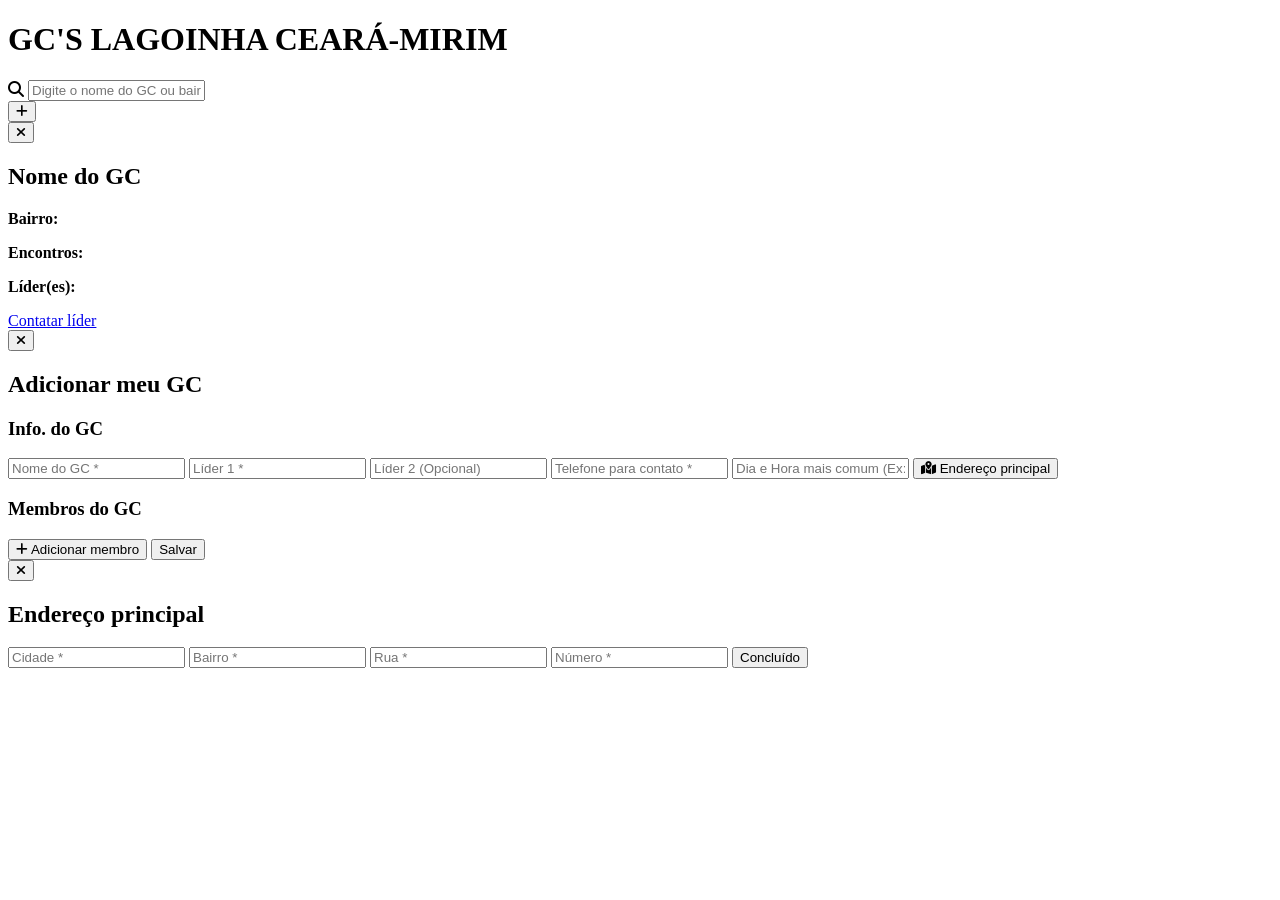
==== index.html @ b794cf69 "Create index.html" ====
<!DOCTYPE html>
<html lang="pt-BR">
<head>
    <meta charset="UTF-8">
    <meta name="viewport" content="width=device-width, initial-scale=1.0">
    <title>Backstage - GC's Lagoinha</title>
    <link href="https://fonts.googleapis.com/css2?family=Open+Sans:wght@400;700&display=swap" rel="stylesheet">
    <link rel="stylesheet" href="https://cdnjs.cloudflare.com/ajax/libs/font-awesome/6.4.0/css/all.min.css">
    <link rel="stylesheet" href="style.css">
</head>
<body>
    <!-- LOADER -->
    <div id="loader-overlay" class="loader-overlay" style="display: none;">
        <div class="loader-wrapper">
            <img src="https://media2.giphy.com/media/v1.Y2lkPTc5MGI3NjExeGczM2ZyaXMyaXo3c3Z4M2I3Z3pxMGUyd21uanE3Ym5lb2NlenBpayZlcD12MV9pbnRlcm5hbF9naWZfYnlfaWQmY3Q9Zw/vrHepZHufSd2UP8BGs/giphy.gif" alt="Lagoinha" class="loader-logo">
            <img src="https://cdn.pixabay.com/animation/2023/05/02/04/29/04-29-06-428_512.gif" alt="Loading" class="loader-spinner">
        </div>
    </div>

    <header class="header">
        <h1>GC'S LAGOINHA CEARÁ-MIRIM</h1>
    </header>

    <main class="container">
        <div class="search-bar">
            <i class="fa-solid fa-magnifying-glass search-icon"></i>
            <input type="text" id="search-input" placeholder="Digite o nome do GC ou bairro..." oninput="filterGCs()">
        </div>

        <!-- Lista de GCs -->
        <div class="gc-list-container" id="gc-list-container">
            <!-- GCs injetados via JS -->
        </div>
    </main>

    <!-- Botão Adicionar (FAB) -->
    <button class="fab-btn" onclick="openModal('modal-add-gc')">
        <i class="fa-solid fa-plus"></i>
    </button>

    <!-- MODAL: Visualizar GC -->
    <div id="modal-view-gc" class="modal-overlay" onclick="closeAllModals(event)">
        <div class="modal-content">
            <button class="close-btn" onclick="closeModal('modal-view-gc')"><i class="fa-solid fa-xmark"></i></button>
            <h2 id="view-gc-name">Nome do GC</h2>
            <div class="view-info">
                <p><strong>Bairro:</strong> <span id="view-gc-bairro"></span></p>
                <p><strong>Encontros:</strong> <span id="view-gc-diahora"></span></p>
                <p><strong>Líder(es):</strong> <span id="view-gc-lider"></span></p>
            </div>
            <a href="#" id="btn-contatar-lider" target="_blank" class="btn-action">Contatar líder</a>
        </div>
    </div>

    <!-- MODAL: Adicionar GC -->
    <div id="modal-add-gc" class="modal-overlay" onclick="closeAllModals(event)">
        <div class="modal-content form-modal">
            <button class="close-btn" onclick="closeModal('modal-add-gc')"><i class="fa-solid fa-xmark"></i></button>
            <h2>Adicionar meu GC</h2>
            
            <form id="add-gc-form" onsubmit="event.preventDefault(); submitGC();">
                <h3 class="section-title">Info. do GC</h3>
                <input type="text" id="gc-nome" placeholder="Nome do GC *" required>
                <input type="text" id="gc-lider1" placeholder="Líder 1 *" required>
                <input type="text" id="gc-lider2" placeholder="Líder 2 (Opcional)">
                <input type="tel" id="gc-telefone" placeholder="Telefone para contato *" required>
                <input type="text" id="gc-diahora" placeholder="Dia e Hora mais comum (Ex: Sexta 19:30) *" required>
                
                <button type="button" class="btn-address" onclick="openModal('modal-address')">
                    <i class="fa-solid fa-map-location-dot"></i> <span id="address-btn-text">Endereço principal</span>
                </button>

                <h3 class="section-title">Membros do GC</h3>
                <div id="membros-container">
                    <!-- Três campos iniciais gerados via JS no script -->
                </div>
                
                <button type="button" class="btn-add-member" onclick="addMemberRow()"><i class="fa-solid fa-plus"></i> Adicionar membro</button>
                <button type="submit" class="btn-action btn-salvar">Salvar</button>
            </form>
        </div>
    </div>

    <!-- MODAL (Sobreposto): Endereço -->
    <div id="modal-address" class="modal-overlay inner-overlay">
        <div class="modal-content">
            <button class="close-btn" onclick="closeModal('modal-address')"><i class="fa-solid fa-xmark"></i></button>
            <h2>Endereço principal</h2>
            <input type="text" id="end-cidade" placeholder="Cidade *" required>
            <input type="text" id="end-bairro" placeholder="Bairro *" required>
            <input type="text" id="end-rua" placeholder="Rua *" required>
            <input type="text" id="end-numero" placeholder="Número *" required>
            
            <button type="button" class="btn-action" onclick="saveAddressCache()">Concluído</button>
        </div>
    </div>

    <script src="script.js"></script>
</body>
</html>
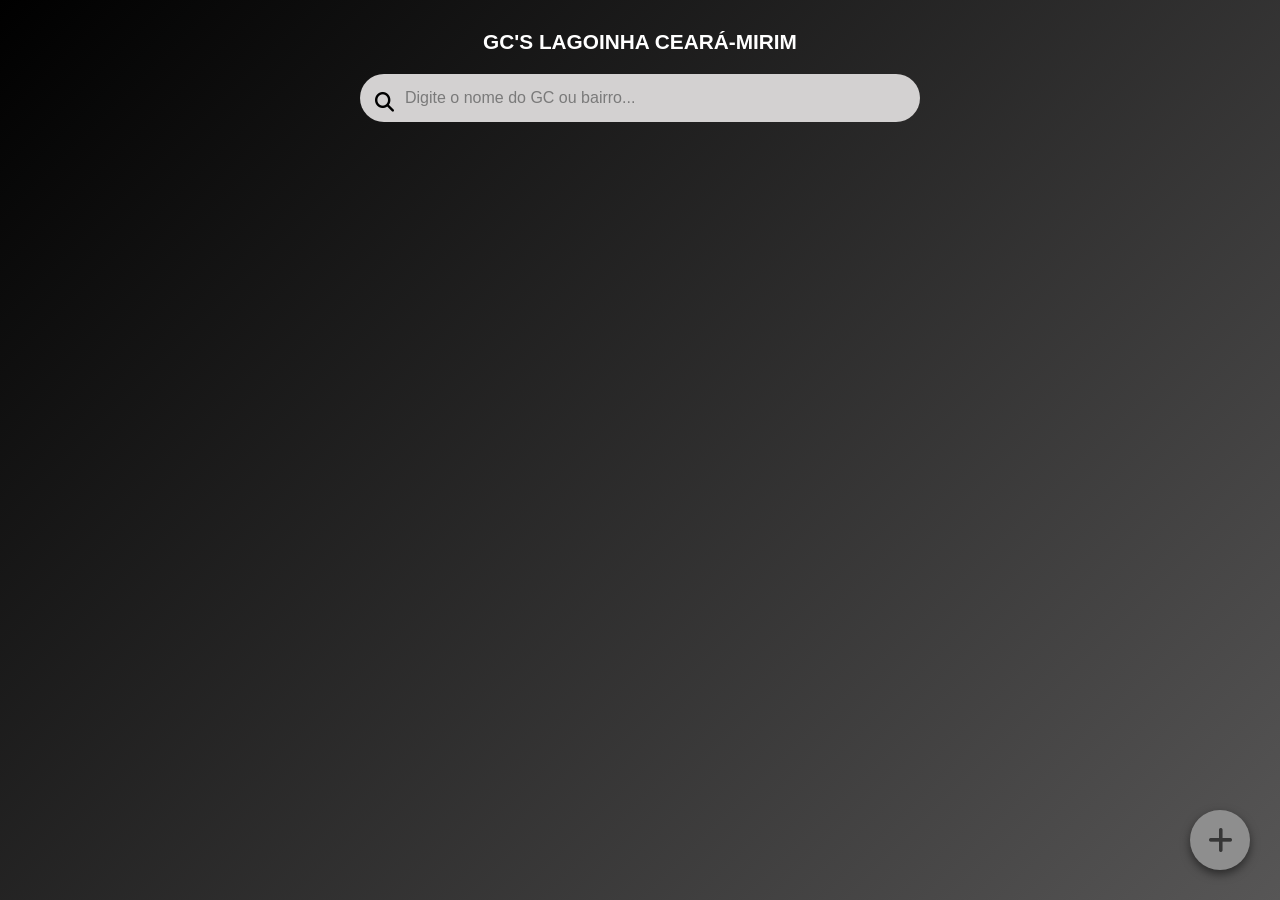
==== commit 02a8a75a: "Update index.html" ====
--- a/index.html
+++ b/index.html
@@ -9,7 +9,6 @@
     <link rel="stylesheet" href="style.css">
 </head>
 <body>
-    <!-- LOADER -->
     <div id="loader-overlay" class="loader-overlay" style="display: none;">
         <div class="loader-wrapper">
             <img src="https://media2.giphy.com/media/v1.Y2lkPTc5MGI3NjExeGczM2ZyaXMyaXo3c3Z4M2I3Z3pxMGUyd21uanE3Ym5lb2NlenBpayZlcD12MV9pbnRlcm5hbF9naWZfYnlfaWQmY3Q9Zw/vrHepZHufSd2UP8BGs/giphy.gif" alt="Lagoinha" class="loader-logo">
@@ -27,23 +26,20 @@
             <input type="text" id="search-input" placeholder="Digite o nome do GC ou bairro..." oninput="filterGCs()">
         </div>
 
-        <!-- Lista de GCs -->
         <div class="gc-list-container" id="gc-list-container">
-            <!-- GCs injetados via JS -->
-        </div>
+            </div>
     </main>
 
-    <!-- Botão Adicionar (FAB) -->
     <button class="fab-btn" onclick="openModal('modal-add-gc')">
         <i class="fa-solid fa-plus"></i>
     </button>
 
-    <!-- MODAL: Visualizar GC -->
     <div id="modal-view-gc" class="modal-overlay" onclick="closeAllModals(event)">
         <div class="modal-content">
             <button class="close-btn" onclick="closeModal('modal-view-gc')"><i class="fa-solid fa-xmark"></i></button>
             <h2 id="view-gc-name">Nome do GC</h2>
             <div class="view-info">
+                <p><strong>Categoria:</strong> <span id="view-gc-categoria"></span></p>
                 <p><strong>Bairro:</strong> <span id="view-gc-bairro"></span></p>
                 <p><strong>Encontros:</strong> <span id="view-gc-diahora"></span></p>
                 <p><strong>Líder(es):</strong> <span id="view-gc-lider"></span></p>
@@ -52,7 +48,6 @@
         </div>
     </div>
 
-    <!-- MODAL: Adicionar GC -->
     <div id="modal-add-gc" class="modal-overlay" onclick="closeAllModals(event)">
         <div class="modal-content form-modal">
             <button class="close-btn" onclick="closeModal('modal-add-gc')"><i class="fa-solid fa-xmark"></i></button>
@@ -61,6 +56,20 @@
             <form id="add-gc-form" onsubmit="event.preventDefault(); submitGC();">
                 <h3 class="section-title">Info. do GC</h3>
                 <input type="text" id="gc-nome" placeholder="Nome do GC *" required>
+                
+                <select id="gc-categoria" required>
+                    <option value="" disabled selected>Selecione a Categoria *</option>
+                    <option value="Casais">Casais</option>
+                    <option value="Homens (até 24 anos)">Homens (até 24 anos)</option>
+                    <option value="Mulheres (até 24 anos)">Mulheres (até 24 anos)</option>
+                    <option value="Meninos (até 17 anos)">Meninos (até 17 anos)</option>
+                    <option value="Meninas (até 17 anos)">Meninas (até 17 anos)</option>
+                    <option value="Pré-adolescentes (até 12 anos)">Pré-adolescentes (até 12 anos)</option>
+                    <option value="Crianças (até 9 anos)">Crianças (até 9 anos)</option>
+                    <option value="Homens (25 anos ou mais)">Homens (25 anos ou mais)</option>
+                    <option value="Mulheres (25 anos ou mais)">Mulheres (25 anos ou mais)</option>
+                </select>
+
                 <input type="text" id="gc-lider1" placeholder="Líder 1 *" required>
                 <input type="text" id="gc-lider2" placeholder="Líder 2 (Opcional)">
                 <input type="tel" id="gc-telefone" placeholder="Telefone para contato *" required>
@@ -72,8 +81,7 @@
 
                 <h3 class="section-title">Membros do GC</h3>
                 <div id="membros-container">
-                    <!-- Três campos iniciais gerados via JS no script -->
-                </div>
+                    </div>
                 
                 <button type="button" class="btn-add-member" onclick="addMemberRow()"><i class="fa-solid fa-plus"></i> Adicionar membro</button>
                 <button type="submit" class="btn-action btn-salvar">Salvar</button>
@@ -81,7 +89,6 @@
         </div>
     </div>
 
-    <!-- MODAL (Sobreposto): Endereço -->
     <div id="modal-address" class="modal-overlay inner-overlay">
         <div class="modal-content">
             <button class="close-btn" onclick="closeModal('modal-address')"><i class="fa-solid fa-xmark"></i></button>
--- a/style.css
+++ b/style.css
@@ -0,0 +1,281 @@
+* {
+    margin: 0;
+    padding: 0;
+    box-sizing: border-box;
+    font-family: 'Open Sans', sans-serif;
+}
+
+body {
+    background: linear-gradient(135deg, #000000 0%, #575656 100%);
+    min-height: 100vh;
+    color: #ffffff;
+}
+
+/* Loader Duplo */
+.loader-overlay {
+    position: fixed;
+    top: 0; left: 0; width: 100vw; height: 100vh;
+    background: rgba(0,0,0,0.85);
+    z-index: 9999;
+    display: flex;
+    justify-content: center;
+    align-items: center;
+}
+
+.loader-wrapper {
+    position: relative;
+    width: 150px;
+    height: 150px;
+    display: flex;
+    justify-content: center;
+    align-items: center;
+}
+
+.loader-logo {
+    position: absolute;
+    width: 80px;
+    height: 80px;
+    border-radius: 50%;
+    object-fit: cover;
+    z-index: 2;
+}
+
+.loader-spinner {
+    position: absolute;
+    width: 150px;
+    height: 150px;
+    z-index: 1;
+}
+
+/* Header */
+.header {
+    text-align: center;
+    padding: 30px 20px 20px;
+}
+
+.header h1 {
+    color: #ffffff;
+    font-weight: 700;
+    font-size: 1.3rem;
+    text-transform: uppercase;
+}
+
+/* Search Bar */
+.container {
+    padding: 0 20px;
+    max-width: 600px;
+    margin: 0 auto;
+}
+
+.search-bar {
+    position: relative;
+    margin-bottom: 30px;
+}
+
+.search-bar input {
+    width: 100%;
+    background-color: #d3d1d1;
+    border: none;
+    border-radius: 25px;
+    padding: 15px 15px 15px 45px;
+    font-size: 1rem;
+    color: #363636;
+    outline: none;
+}
+
+.search-bar input::placeholder {
+    color: #7a7a7a; /* Esmaecido */
+}
+
+.search-icon {
+    position: absolute;
+    left: 15px;
+    top: 50%;
+    transform: translateY(-50%);
+    color: #000000;
+    font-size: 1.2rem;
+}
+
+/* Container de GCs */
+.gc-list-container {
+    background-color: #d3d1d1;
+    border-radius: 15px;
+    overflow: hidden;
+    margin-bottom: 100px; /* Espaço pro FAB */
+}
+
+.gc-item {
+    display: flex;
+    justify-content: space-between;
+    align-items: center;
+    padding: 20px;
+    border-bottom: 1px solid #363636;
+    cursor: pointer;
+    transition: background 0.2s;
+}
+
+.gc-item:last-child {
+    border-bottom: none;
+}
+
+.gc-item:active {
+    background-color: #bebebe;
+}
+
+.gc-info h3 {
+    color: #000000;
+    font-weight: 700;
+    font-size: 1.2rem;
+    margin-bottom: 5px;
+}
+
+.gc-info p {
+    color: #363636;
+    font-weight: 400;
+    font-size: 0.95rem;
+}
+
+.gc-arrow {
+    color: #363636;
+    font-size: 1.2rem;
+}
+
+/* FAB (Floating Action Button) */
+.fab-btn {
+    position: fixed;
+    bottom: 30px;
+    right: 30px;
+    width: 60px;
+    height: 60px;
+    border-radius: 50%;
+    background-color: #8e8e8e;
+    border: none;
+    color: #363636;
+    font-size: 1.8rem;
+    display: flex;
+    justify-content: center;
+    align-items: center;
+    box-shadow: 0 4px 10px rgba(0,0,0,0.5);
+    cursor: pointer;
+    z-index: 1000;
+}
+
+/* Modais */
+.modal-overlay {
+    position: fixed;
+    top: 0; left: 0; width: 100vw; height: 100vh;
+    background: rgba(0,0,0,0.6);
+    display: none;
+    justify-content: center;
+    align-items: center; /* Centralizado verticalmente */
+    z-index: 2000;
+}
+
+.inner-overlay {
+    z-index: 2100; /* Sobreposto ao modal de adição */
+}
+
+.modal-overlay.active {
+    display: flex;
+}
+
+.modal-content {
+    background-color: #d3d1d1;
+    color: #000000;
+    width: calc(100% - 40px); /* Garante margem nas laterais em telas menores */
+    max-width: 500px;
+    border-radius: 20px; /* Cantos arredondados por completo */
+    padding: 30px 20px;
+    position: relative;
+    max-height: 90vh;
+    overflow-y: auto;
+}
+
+.close-btn {
+    position: absolute;
+    top: 15px;
+    right: 20px;
+    background: none;
+    border: none;
+    font-size: 1.5rem;
+    color: #000000;
+    cursor: pointer;
+}
+
+.modal-content h2 {
+    margin-bottom: 20px;
+    text-align: center;
+}
+
+.section-title {
+    background-color: #575656;
+    color: #fff;
+    padding: 8px 15px;
+    border-radius: 10px;
+    margin: 20px 0 10px;
+    font-size: 1rem;
+}
+
+input {
+    width: 100%;
+    background-color: #ffffff;
+    border: 1px solid #8e8e8e;
+    border-radius: 10px;
+    padding: 12px;
+    margin-bottom: 10px;
+    font-size: 1rem;
+    outline: none;
+}
+
+/* Botões Customizados */
+.btn-address, .btn-action {
+    width: 100%;
+    padding: 15px;
+    border-radius: 10px;
+    border: none;
+    font-weight: 700;
+    font-size: 1rem;
+    cursor: pointer;
+    text-align: center;
+    display: block;
+    text-decoration: none;
+}
+
+.btn-address {
+    background-color: #8e8e8e;
+    color: #ffffff;
+    margin-bottom: 10px;
+}
+
+.btn-action {
+    background-color: #000000;
+    color: #ffffff;
+    margin-top: 20px;
+}
+
+.btn-add-member {
+    background: none;
+    border: none;
+    color: #000000;
+    font-weight: bold;
+    font-size: 1rem;
+    cursor: pointer;
+    display: block;
+    margin: 10px auto;
+}
+
+.member-row {
+    display: flex;
+    gap: 10px;
+    margin-bottom: 10px;
+}
+
+.member-row input {
+    margin-bottom: 0;
+}
+
+/* View GC Info */
+.view-info p {
+    margin-bottom: 10px;
+    font-size: 1.1rem;
+}
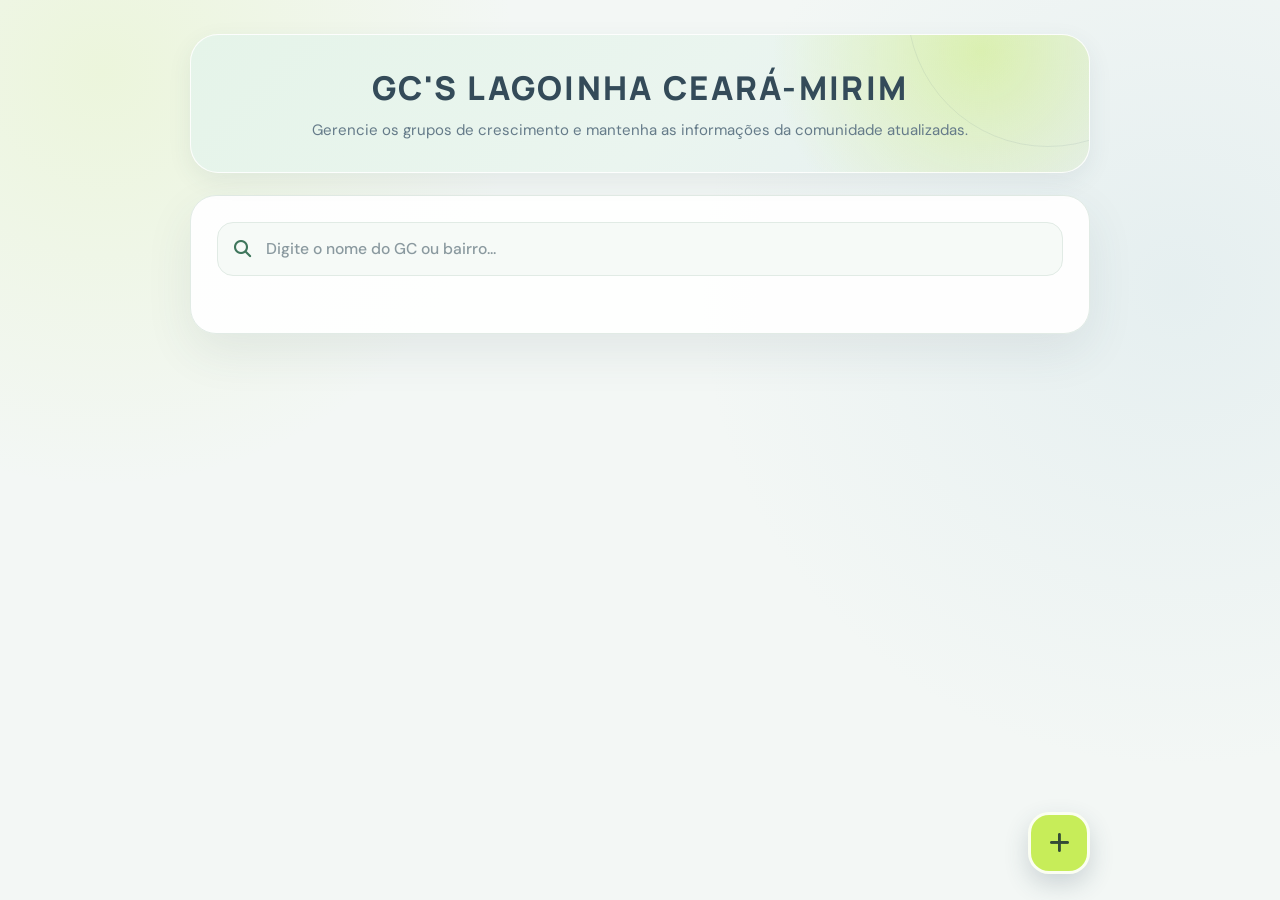
==== commit df293dce: "Atualizar cabeçalho do painel de GC" ====
--- a/index.html
+++ b/index.html
@@ -4,7 +4,9 @@
     <meta charset="UTF-8">
     <meta name="viewport" content="width=device-width, initial-scale=1.0">
     <title>Backstage - GC's Lagoinha</title>
-    <link href="https://fonts.googleapis.com/css2?family=Open+Sans:wght@400;700&display=swap" rel="stylesheet">
+    <link rel="preconnect" href="https://fonts.googleapis.com">
+    <link rel="preconnect" href="https://fonts.gstatic.com" crossorigin>
+    <link href="https://fonts.googleapis.com/css2?family=DM+Sans:wght@400;500;600;700;800&family=Manrope:wght@500;600;700;800&display=swap" rel="stylesheet">
     <link rel="stylesheet" href="https://cdnjs.cloudflare.com/ajax/libs/font-awesome/6.4.0/css/all.min.css">
     <link rel="stylesheet" href="style.css">
 </head>
@@ -18,6 +20,7 @@
 
     <header class="header">
         <h1>GC'S LAGOINHA CEARÁ-MIRIM</h1>
+        <p>Gerencie os grupos de crescimento e mantenha as informações da comunidade atualizadas.</p>
     </header>
 
     <main class="container">
@@ -30,7 +33,7 @@
             </div>
     </main>
 
-    <button class="fab-btn" onclick="openModal('modal-add-gc')">
+    <button class="fab-btn" onclick="openAddModal()">
         <i class="fa-solid fa-plus"></i>
     </button>
 
@@ -45,13 +48,14 @@
                 <p><strong>Líder(es):</strong> <span id="view-gc-lider"></span></p>
             </div>
             <a href="#" id="btn-contatar-lider" target="_blank" class="btn-action">Contatar líder</a>
+            <button class="btn-action btn-editar" onclick="openEditModal()">Editar GC</button>
         </div>
     </div>
 
     <div id="modal-add-gc" class="modal-overlay" onclick="closeAllModals(event)">
         <div class="modal-content form-modal">
             <button class="close-btn" onclick="closeModal('modal-add-gc')"><i class="fa-solid fa-xmark"></i></button>
-            <h2>Adicionar meu GC</h2>
+            <h2 id="modal-add-title">Adicionar meu GC</h2>
             
             <form id="add-gc-form" onsubmit="event.preventDefault(); submitGC();">
                 <h3 class="section-title">Info. do GC</h3>
--- a/style.css
+++ b/style.css
@@ -1,267 +1,490 @@
+:root {
+    color-scheme: light;
+    --bg: #f3f7f5;
+    --surface: #ffffff;
+    --surface-soft: #f6faf7;
+    --green-light: #dff2e5;
+    --green-soft: #edf7f0;
+    --green: #78a98b;
+    --green-deep: #3f765c;
+    --lime: #c7ed59;
+    --lime-deep: #a8d936;
+    --blue-gray: #657b89;
+    --blue-gray-deep: #344b59;
+    --text: #263943;
+    --muted: #73838b;
+    --border: #e1ebe5;
+    --shadow: 0 18px 48px rgba(52, 75, 89, 0.09);
+    --shadow-soft: 0 8px 24px rgba(52, 75, 89, 0.08);
+}
+
 * {
+    box-sizing: border-box;
     margin: 0;
     padding: 0;
-    box-sizing: border-box;
-    font-family: 'Open Sans', sans-serif;
-}
+}
+
+html { min-height: 100%; }
 
 body {
-    background: linear-gradient(135deg, #000000 0%, #575656 100%);
     min-height: 100vh;
-    color: #ffffff;
-}
-
-/* Loader Duplo */
+    padding: 26px 18px 100px;
+    background:
+        radial-gradient(circle at 8% 8%, rgba(199, 237, 89, 0.16), transparent 26rem),
+        radial-gradient(circle at 92% 32%, rgba(168, 203, 217, 0.18), transparent 30rem),
+        var(--bg);
+    color: var(--text);
+    font-family: 'DM Sans', 'Open Sans', sans-serif;
+    -webkit-font-smoothing: antialiased;
+    text-rendering: optimizeLegibility;
+}
+
+/* CARREGAMENTO */
 .loader-overlay {
     position: fixed;
-    top: 0; left: 0; width: 100vw; height: 100vh;
-    background: rgba(0,0,0,0.85);
     z-index: 9999;
-    display: flex;
-    justify-content: center;
-    align-items: center;
+    inset: 0;
+    display: flex;
+    align-items: center;
+    justify-content: center;
+    background: rgba(243, 247, 245, 0.92);
+    backdrop-filter: blur(8px);
 }
 
 .loader-wrapper {
     position: relative;
+    display: flex;
     width: 150px;
     height: 150px;
-    display: flex;
-    justify-content: center;
-    align-items: center;
+    align-items: center;
+    justify-content: center;
 }
 
 .loader-logo {
     position: absolute;
-    width: 80px;
-    height: 80px;
+    z-index: 2;
+    width: 76px;
+    height: 76px;
+    border: 5px solid white;
     border-radius: 50%;
     object-fit: cover;
-    z-index: 2;
+    box-shadow: 0 8px 22px rgba(52, 75, 89, 0.14);
 }
 
 .loader-spinner {
     position: absolute;
+    z-index: 1;
     width: 150px;
     height: 150px;
-    z-index: 1;
-}
-
-/* Header */
+    opacity: 0.78;
+}
+
+/* CABEÇALHO */
 .header {
+    position: relative;
+    isolation: isolate;
+    width: min(100%, 900px);
+    margin: 8px auto 22px;
+    padding: 30px 24px;
+    overflow: hidden;
+    border: 1px solid rgba(255, 255, 255, 0.9);
+    border-radius: 28px;
+    background:
+        radial-gradient(circle at 88% 12%, rgba(199, 237, 89, 0.42), transparent 13rem),
+        linear-gradient(135deg, #e5f4e9 0%, #eaf5ef 54%, #e7eff2 100%);
+    box-shadow: var(--shadow-soft);
     text-align: center;
-    padding: 30px 20px 20px;
+}
+
+.header::after {
+    position: absolute;
+    z-index: -1;
+    top: -170px;
+    right: -100px;
+    width: 280px;
+    height: 280px;
+    border: 1px solid rgba(101, 123, 137, 0.12);
+    border-radius: 50%;
+    content: '';
 }
 
 .header h1 {
-    color: #ffffff;
-    font-weight: 700;
-    font-size: 1.3rem;
-    text-transform: uppercase;
-}
-
-/* Search Bar */
+    color: var(--blue-gray-deep);
+    font-family: 'Manrope', 'DM Sans', sans-serif;
+    font-size: clamp(1.5rem, 4vw, 2.05rem);
+    font-weight: 800;
+    letter-spacing: 0.07em;
+}
+
+.header p {
+    margin-top: 9px;
+    color: var(--blue-gray);
+    font-size: 0.94rem;
+    line-height: 1.5;
+}
+
+/* LISTA E PESQUISA */
 .container {
-    padding: 0 20px;
-    max-width: 600px;
+    width: min(100%, 900px);
     margin: 0 auto;
+    padding: 26px;
+    border: 1px solid var(--border);
+    border-radius: 26px;
+    background: rgba(255, 255, 255, 0.95);
+    box-shadow: var(--shadow);
 }
 
 .search-bar {
     position: relative;
-    margin-bottom: 30px;
+    margin-bottom: 19px;
 }
 
 .search-bar input {
     width: 100%;
-    background-color: #d3d1d1;
-    border: none;
-    border-radius: 25px;
-    padding: 15px 15px 15px 45px;
-    font-size: 1rem;
-    color: #363636;
+    min-height: 54px;
+    padding: 15px 18px 15px 48px;
+    border: 1px solid var(--border);
+    border-radius: 16px;
     outline: none;
-}
-
-.search-bar input::placeholder {
-    color: #7a7a7a; /* Esmaecido */
+    background: var(--surface-soft);
+    color: var(--text);
+    font: 500 0.98rem 'DM Sans', sans-serif;
+    transition: border-color 0.2s ease, box-shadow 0.2s ease, background 0.2s ease;
+}
+
+.search-bar input::placeholder { color: #8a999f; }
+
+.search-bar input:focus {
+    border-color: var(--green);
+    background: white;
+    box-shadow: 0 0 0 4px rgba(120, 169, 139, 0.15);
 }
 
 .search-icon {
     position: absolute;
-    left: 15px;
     top: 50%;
+    left: 17px;
     transform: translateY(-50%);
-    color: #000000;
-    font-size: 1.2rem;
-}
-
-/* Container de GCs */
+    color: var(--green-deep);
+    font-size: 1.05rem;
+    pointer-events: none;
+}
+
 .gc-list-container {
-    background-color: #d3d1d1;
-    border-radius: 15px;
-    overflow: hidden;
-    margin-bottom: 100px; /* Espaço pro FAB */
+    display: flex;
+    flex-direction: column;
+    gap: 9px;
+    margin-bottom: 12px;
 }
 
 .gc-item {
     display: flex;
+    align-items: center;
     justify-content: space-between;
-    align-items: center;
-    padding: 20px;
-    border-bottom: 1px solid #363636;
+    gap: 16px;
+    padding: 17px 19px;
+    border: 1px solid var(--border);
+    border-radius: 17px;
+    background: linear-gradient(135deg, #fff 0%, #f7fbf8 100%);
     cursor: pointer;
-    transition: background 0.2s;
-}
-
-.gc-item:last-child {
-    border-bottom: none;
-}
-
-.gc-item:active {
-    background-color: #bebebe;
-}
+    transition: transform 0.2s ease, border-color 0.2s ease, box-shadow 0.2s ease, background 0.2s ease;
+}
+
+.gc-item:hover {
+    transform: translateY(-2px);
+    border-color: #c8dfd0;
+    background: #f2f9f4;
+    box-shadow: 0 8px 19px rgba(52, 75, 89, 0.07);
+}
+
+.gc-item:active { transform: scale(0.99); }
+
+.gc-info { min-width: 0; }
 
 .gc-info h3 {
-    color: #000000;
-    font-weight: 700;
-    font-size: 1.2rem;
     margin-bottom: 5px;
+    overflow-wrap: anywhere;
+    color: var(--blue-gray-deep);
+    font-family: 'Manrope', 'DM Sans', sans-serif;
+    font-size: 1.03rem;
+    font-weight: 800;
+    line-height: 1.35;
 }
 
 .gc-info p {
-    color: #363636;
-    font-weight: 400;
-    font-size: 0.95rem;
+    color: var(--muted);
+    font-size: 0.9rem;
+    line-height: 1.45;
 }
 
 .gc-arrow {
-    color: #363636;
-    font-size: 1.2rem;
-}
-
-/* FAB (Floating Action Button) */
+    display: inline-flex;
+    width: 35px;
+    height: 35px;
+    flex: 0 0 35px;
+    align-items: center;
+    justify-content: center;
+    border-radius: 12px;
+    background: var(--green-light);
+    color: var(--green-deep);
+    font-size: 0.82rem;
+}
+
+/* BOTÃO DE NOVO GC */
 .fab-btn {
     position: fixed;
-    bottom: 30px;
-    right: 30px;
-    width: 60px;
-    height: 60px;
-    border-radius: 50%;
-    background-color: #8e8e8e;
-    border: none;
-    color: #363636;
-    font-size: 1.8rem;
-    display: flex;
-    justify-content: center;
-    align-items: center;
-    box-shadow: 0 4px 10px rgba(0,0,0,0.5);
+    z-index: 1500;
+    right: max(24px, calc((100vw - 900px) / 2));
+    bottom: 26px;
+    display: inline-flex;
+    width: 62px;
+    height: 62px;
+    align-items: center;
+    justify-content: center;
+    border: 3px solid rgba(255, 255, 255, 0.92);
+    border-radius: 21px;
+    background: var(--lime);
+    color: #344b36;
+    box-shadow: 0 10px 24px rgba(52, 75, 89, 0.2);
+    font-size: 1.45rem;
     cursor: pointer;
-    z-index: 1000;
-}
-
-/* Modais */
+    transition: transform 0.2s ease, background 0.2s ease, box-shadow 0.2s ease;
+}
+
+.fab-btn:hover {
+    transform: translateY(-3px) rotate(3deg);
+    background: var(--lime-deep);
+    box-shadow: 0 13px 28px rgba(52, 75, 89, 0.23);
+}
+
+/* MODAIS */
 .modal-overlay {
     position: fixed;
-    top: 0; left: 0; width: 100vw; height: 100vh;
-    background: rgba(0,0,0,0.6);
+    z-index: 2000;
+    inset: 0;
     display: none;
-    justify-content: center;
-    align-items: center; /* Centralizado verticalmente */
-    z-index: 2000;
-}
-
-.inner-overlay {
-    z-index: 2100; /* Sobreposto ao modal de adição */
+    align-items: center;
+    justify-content: center;
+    padding: 18px;
+    background: rgba(36, 55, 65, 0.58);
+    backdrop-filter: blur(8px);
+    -webkit-backdrop-filter: blur(8px);
 }
 
 .modal-overlay.active {
     display: flex;
+    animation: overlayIn 0.2s ease both;
+}
+
+.inner-overlay { z-index: 2100; }
+
+@keyframes overlayIn {
+    from { opacity: 0; }
+    to { opacity: 1; }
 }
 
 .modal-content {
-    background-color: #d3d1d1;
-    color: #000000;
-    width: calc(100% - 40px); /* Garante margem nas laterais em telas menores */
-    max-width: 500px;
-    border-radius: 20px; /* Cantos arredondados por completo */
-    padding: 30px 20px;
     position: relative;
+    width: min(100%, 550px);
     max-height: 90vh;
+    padding: 30px;
     overflow-y: auto;
+    border: 1px solid rgba(255, 255, 255, 0.9);
+    border-radius: 25px;
+    background: #fff;
+    color: var(--text);
+    box-shadow: 0 24px 70px rgba(22, 39, 48, 0.22);
+    animation: modalIn 0.22s ease both;
+}
+
+.form-modal { width: min(100%, 680px); }
+
+@keyframes modalIn {
+    from { opacity: 0; transform: translateY(9px) scale(0.985); }
+    to { opacity: 1; transform: translateY(0) scale(1); }
 }
 
 .close-btn {
     position: absolute;
-    top: 15px;
-    right: 20px;
-    background: none;
-    border: none;
+    z-index: 5;
+    top: 14px;
+    right: 14px;
+    display: inline-flex;
+    width: 39px;
+    height: 39px;
+    align-items: center;
+    justify-content: center;
+    border: 1px solid var(--border);
+    border-radius: 13px;
+    background: var(--surface-soft);
+    color: var(--blue-gray-deep);
+    font-size: 1.1rem;
+    cursor: pointer;
+    transition: background 0.2s ease, transform 0.2s ease;
+}
+
+.close-btn:hover {
+    transform: rotate(4deg);
+    background: var(--green-light);
+}
+
+.modal-content h2 {
+    margin: 0 42px 22px 0;
+    color: var(--blue-gray-deep);
+    font-family: 'Manrope', 'DM Sans', sans-serif;
     font-size: 1.5rem;
-    color: #000000;
+    font-weight: 800;
+    line-height: 1.25;
+}
+
+.view-info {
+    display: grid;
+    gap: 10px;
+    margin: 0;
+    padding: 18px;
+    border: 1px solid var(--border);
+    border-radius: 17px;
+    background: var(--surface-soft);
+}
+
+.view-info p {
+    margin: 0;
+    color: #596e78;
+    font-size: 0.96rem;
+    line-height: 1.55;
+    overflow-wrap: anywhere;
+}
+
+.view-info strong { color: var(--blue-gray-deep); }
+
+/* FORMULÁRIOS */
+.section-title {
+    margin: 21px 0 13px;
+    padding: 10px 14px;
+    border: 1px solid #dcebe0;
+    border-radius: 12px;
+    background: var(--green-soft);
+    color: var(--green-deep);
+    font-family: 'Manrope', 'DM Sans', sans-serif;
+    font-size: 0.92rem;
+    font-weight: 800;
+    letter-spacing: 0.02em;
+}
+
+input,
+select {
+    display: block;
+    width: 100%;
+    min-height: 49px;
+    margin: 0 0 11px;
+    padding: 12px 14px;
+    border: 1px solid var(--border);
+    border-radius: 13px;
+    outline: none;
+    background: #fbfdfb;
+    color: var(--text);
+    font: 500 0.95rem 'DM Sans', sans-serif;
+    transition: border-color 0.2s ease, box-shadow 0.2s ease, background 0.2s ease;
+}
+
+input::placeholder { color: #8a999f; }
+
+input:focus,
+select:focus {
+    border-color: var(--green);
+    background: #fff;
+    box-shadow: 0 0 0 4px rgba(120, 169, 139, 0.14);
+}
+
+.btn-address,
+.btn-action,
+.btn-add-member {
+    font-family: 'DM Sans', sans-serif;
+    font-weight: 800;
     cursor: pointer;
-}
-
-.modal-content h2 {
-    margin-bottom: 20px;
+    transition: transform 0.2s ease, background 0.2s ease, box-shadow 0.2s ease;
+}
+
+.btn-address {
+    display: flex;
+    width: 100%;
+    align-items: center;
+    justify-content: center;
+    gap: 9px;
+    margin: 2px 0 10px;
+    padding: 13px 16px;
+    border: 1px dashed #a9cbb4;
+    border-radius: 14px;
+    background: var(--green-soft);
+    color: var(--green-deep);
+    font-size: 0.94rem;
+}
+
+.btn-address:hover {
+    transform: translateY(-1px);
+    border-style: solid;
+    background: var(--green-light);
+}
+
+.btn-action {
+    display: block;
+    width: 100%;
+    margin-top: 16px;
+    padding: 14px 18px;
+    border: 0;
+    border-radius: 14px;
+    background: var(--blue-gray-deep);
+    color: #fff;
+    font-size: 0.97rem;
     text-align: center;
-}
-
-.section-title {
-    background-color: #575656;
-    color: #fff;
-    padding: 8px 15px;
-    border-radius: 10px;
-    margin: 20px 0 10px;
-    font-size: 1rem;
-}
-
-input {
+    text-decoration: none;
+}
+
+.btn-action:hover {
+    transform: translateY(-2px);
+    background: var(--green-deep);
+    box-shadow: 0 8px 18px rgba(63, 118, 92, 0.18);
+}
+
+.btn-editar {
+    margin-top: 10px;
+    background: var(--green-light);
+    color: var(--green-deep);
+}
+
+.btn-editar:hover {
+    background: var(--green-deep);
+    color: white;
+}
+
+.btn-salvar {
+    background: var(--lime);
+    color: #344b36;
+}
+
+.btn-salvar:hover {
+    background: var(--lime-deep);
+    color: #263943;
+}
+
+.btn-add-member {
+    display: flex;
+    align-items: center;
+    justify-content: center;
+    gap: 8px;
     width: 100%;
-    background-color: #ffffff;
-    border: 1px solid #8e8e8e;
-    border-radius: 10px;
-    padding: 12px;
-    margin-bottom: 10px;
-    font-size: 1rem;
-    outline: none;
-}
-
-/* Botões Customizados */
-.btn-address, .btn-action {
-    width: 100%;
-    padding: 15px;
-    border-radius: 10px;
-    border: none;
-    font-weight: 700;
-    font-size: 1rem;
-    cursor: pointer;
-    text-align: center;
-    display: block;
-    text-decoration: none;
-}
-
-.btn-address {
-    background-color: #8e8e8e;
-    color: #ffffff;
-    margin-bottom: 10px;
-}
-
-.btn-action {
-    background-color: #000000;
-    color: #ffffff;
-    margin-top: 20px;
-}
-
-.btn-add-member {
-    background: none;
-    border: none;
-    color: #000000;
-    font-weight: bold;
-    font-size: 1rem;
-    cursor: pointer;
-    display: block;
-    margin: 10px auto;
+    margin: 10px 0 16px;
+    padding: 12px 15px;
+    border: 1px dashed #a9cbb4;
+    border-radius: 13px;
+    background: var(--surface-soft);
+    color: var(--green-deep);
+    font-size: 0.92rem;
+}
+
+.btn-add-member:hover {
+    border-style: solid;
+    background: var(--green-soft);
 }
 
 .member-row {
@@ -271,11 +494,80 @@
 }
 
 .member-row input {
+    flex: 1 1 0;
+    min-width: 0;
     margin-bottom: 0;
 }
 
-/* View GC Info */
-.view-info p {
-    margin-bottom: 10px;
-    font-size: 1.1rem;
-}
+/* ROLAGEM DOS MODAIS */
+.modal-content {
+    scrollbar-width: thin;
+    scrollbar-color: #a9c9b4 transparent;
+}
+
+.modal-content::-webkit-scrollbar { width: 7px; }
+.modal-content::-webkit-scrollbar-track { background: transparent; }
+.modal-content::-webkit-scrollbar-thumb {
+    border-radius: 10px;
+    background: #a9c9b4;
+}
+
+/* RESPONSIVIDADE */
+@media (max-width: 600px) {
+    body { padding: 14px 11px 94px; }
+
+    .header {
+        margin: 3px auto 14px;
+        padding: 25px 18px;
+        border-radius: 23px;
+    }
+
+    .container {
+        padding: 17px;
+        border-radius: 22px;
+    }
+
+    .gc-item {
+        padding: 15px;
+        border-radius: 15px;
+    }
+
+    .fab-btn {
+        right: 18px;
+        bottom: 18px;
+        width: 58px;
+        height: 58px;
+        border-radius: 19px;
+    }
+
+    .modal-overlay { padding: 12px; }
+
+    .modal-content {
+        padding: 25px 19px 20px;
+        border-radius: 22px;
+    }
+
+    .form-modal {
+        max-height: 92vh;
+    }
+
+    .member-row {
+        flex-direction: column;
+        gap: 7px;
+        padding: 10px;
+        border: 1px solid var(--border);
+        border-radius: 13px;
+        background: var(--surface-soft);
+    }
+
+    .member-row input { margin-bottom: 0; }
+}
+
+@media (prefers-reduced-motion: reduce) {
+    *, *::before, *::after {
+        scroll-behavior: auto !important;
+        animation-duration: 0.01ms !important;
+        animation-iteration-count: 1 !important;
+        transition-duration: 0.01ms !important;
+    }
+}
